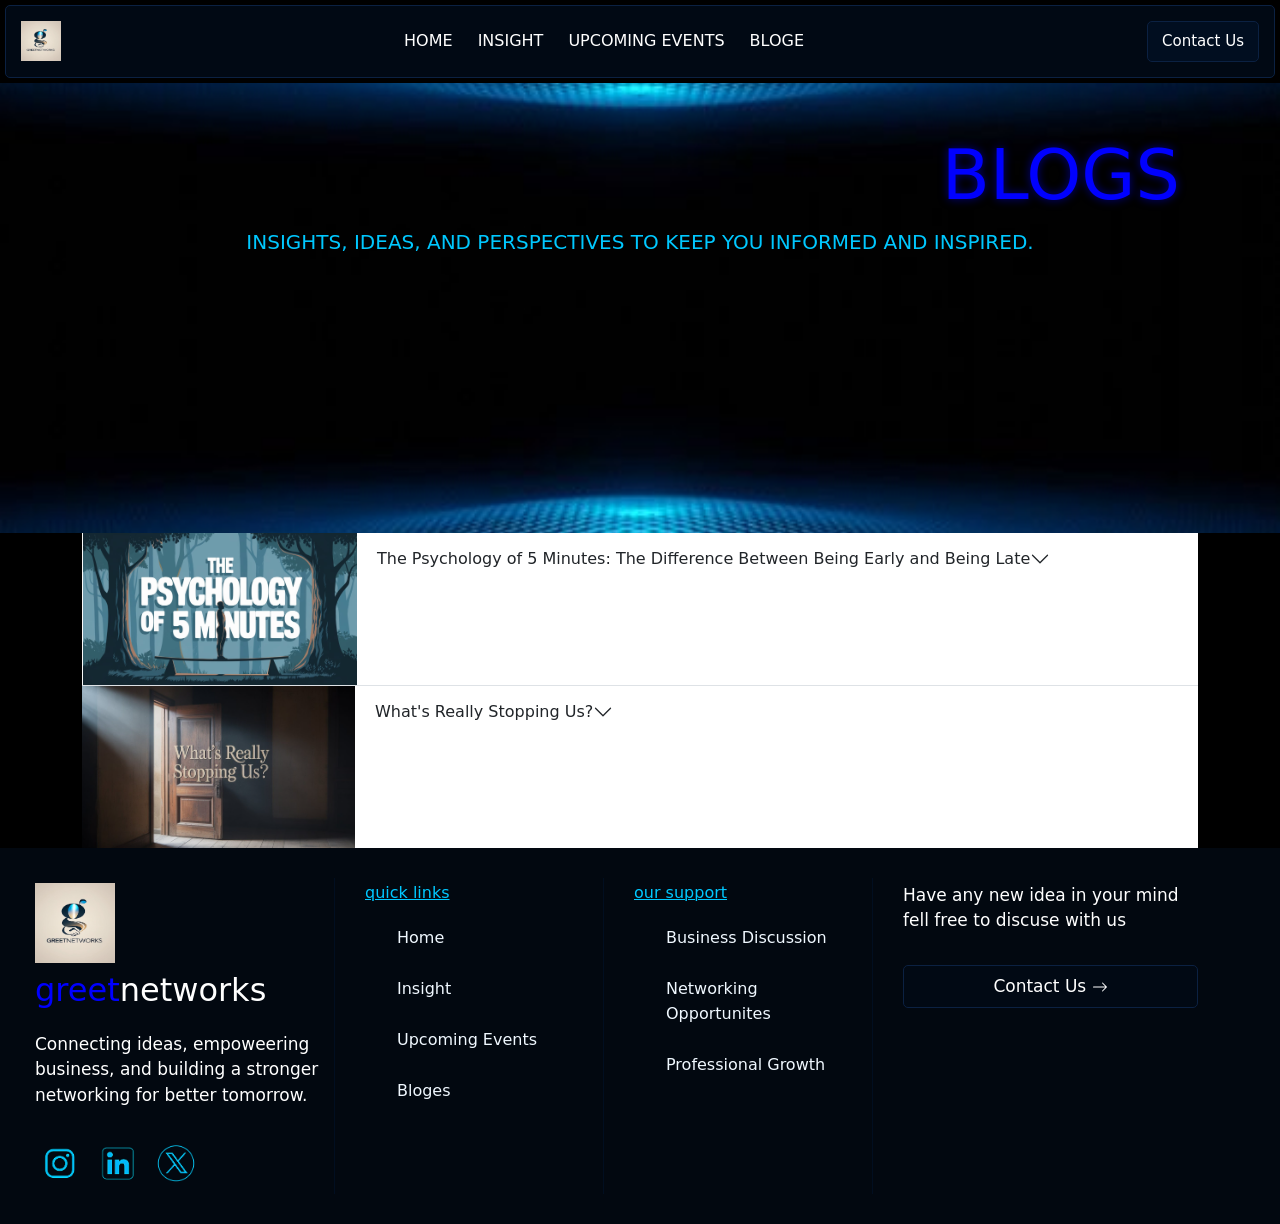
==== blog.html @ 1aab622b "Add files via upload" ====
<!DOCTYPE html>
<html lang="en">
<head>
    <meta charset="UTF-8">
    <meta name="viewport" content="width=device-width, initial-scale=1.0">
    <link rel="stylesheet" href="https://cdn.jsdelivr.net/npm/bootstrap@5.3.8/dist/css/bootstrap.min.css">
    <link rel="stylesheet" href="blog.css">
    <link rel="icon" href="greetnetwork logo.png">
    <title>Greetnetwork</title>
</head>
<body>
    <header id="home">
        <img src="greetnetwork logo.png" alt="">
        <nav>
            <a href="index.html">home</a>
            <a href="insight.html">insight</a>
            <a href="#upcomingevent">upcoming events</a>
            <a href="blog.html">bloge</a>
        </nav>

        <a href="contact.html"><button class="btn" type="button">contact us</button></a>

    </header>
    <!-- --------header end---------------- -->
     <!-- ------------------------banner------------------ -->
      <div class="banner">
        <h1>blogs</h1>
        <p>insights, ideas, and perspectives to keep you informed and inspired.</p>
      </div>

    <!------------------ container1---------- -->
     <div class="accordion accordion-flush container" id="accordionFlushExample" >
        <div class="accordion-item d-flex">
            <div class="img1">
                <img src="5minuts.png" alt="">
            </div>
            <div class="img1">
                <h2 class="accordion-header">
                    <button class="accordion-button collapsed" type="button" data-bs-toggle="collapse" data-bs-target="#flush-collapseOne" aria-expanded="false" aria-controls="flush-collapseOne">
                    The Psychology of 5 Minutes: The Difference Between Being Early and Being Late
                    </button>
                </h2>
                <div id="flush-collapseOne" class="accordion-collapse collapse" data-bs-parent="#accordionFlushExample">
                    <div class="accordion-body">
                        Time is the most precious thing we have but some people treat this differently.
                        Have you ever noticed that some people are always 5 minutes early and some
                        are always 5 minute late. This is what we call the Psychology of 5 minutes.
                        There are two scenarios in this :-
                        <br>
                        <ol>
                            <li><strong>Those who complete their work or arrive the location before 5 minutes.</strong></li>
                            <li><strong>Those who complete their work or arrive the location after 5 minutes.</strong></li>
                        </ol>
                    
                        <i> Let's talk about both the mindset of people how the behave towards the
                            time and how you can do good time management.
                        </i>
                        <b><u>The Five minute Early Mindset</u></b>
                        People those who complete their talk or arrive the place before deadline are have sense of punctuality and professionalism. They have a simple mindset Time is not flexible, it's <b>fixed.</b>  what's defines them :- 
                        <ol>
                            <li>They respect both own and other time.</li>
                            <li>They are more prepared towards their work.</li>
                            <li>They are seen more professional and reliable.</li>
                            <li>They avoid the last minute stress.</li>
                        </ol>
                        <br>
                 
                        These people are more productive and effective towards their work. They believe in early preparation and stay one step ahead from others.
                        <br>
                        <b><u>The Five Minute After Mindset </u></b>
                        On the other hand, their are those people who are always late for 5 minutes. To them, it's okay to be late for 5 minute. They think time is not fixed, it's Flexible. What defines them :- 
                        <ol>
                            <li>They think, I have a time. Which leads to the procrastination ahead.</li>
                            <li>They underestimate the task which lead's to complete that work late.</li>
                            <li>They follow others those who arrive late and completing the work after the deadline.</li>
                            <li>They often have unnecessary rush and stress. </li>
                        </ol>
                    
                    
                    
                    
                        These people are not intentionally late for the work, just there relaxed approach and a bit laziness make them late always. Which make other's angry of frustrated by this.
                        <b><u>How to Overcome the Habit of Being 5 Minutes Late </u></b>
                        If you find yourself  being 5 minute late, don't worry! We have strategy for this which will shift you towards punctuality.
                        <ol>
                            <li><b><u>Set Early Mental Deadlines:</u></b> Make your mind by setting your deadlines or meeting times 10–15 minutes earlier than required.</li>
                            <li> <b><u>Practice Time Awareness:</u></b> Start paying attention to how long tasks actually take instead of assuming you can get them done quickly.</li>
                            <li> <b><u>Remove Last-Minute Distractions:</u></b> Avoid activities that can delay your departure, like checking your phone or making sudden plans.</li>
                            <li> <b><u>Respect Time:</u></b> Remind yourself that time will not adjust for you; you need to adjust for time.</li>
                        </ol>
                    
                    
                        Time management is not only being on time, it's about respect for yourself, work and others. How you treat you those 5 minutes define who you are, you reputation, effectiveness, and success. <br> By shifting a small change can change other's mindset towards you and you will see you self differently like ( a person who is punctual, respect both other's and own time, productive and successful in life).
                        Now, you have to choose on which side you are on The Psychology of 5 Minutes, or you can say in which side you want to be stay!
                    </div>
                </div>
            </div>
        </div>
        <div class="accordion-item d-flex">
            <div class="img1">
                <img src="stopping us.png" alt="">
            </div>


            <div class="img1">
                <h2 class="accordion-header">
                    <button class="accordion-button collapsed" type="button" data-bs-toggle="collapse" data-bs-target="#flush-collapseTwo" aria-expanded="false" aria-controls="flush-collapseTwo">
                    What's Really Stopping Us?
                    </button>
                </h2>
                <div id="flush-collapseTwo" class="accordion-collapse collapse" data-bs-parent="#accordionFlushExample">
                    <div class="accordion-body">
                        We all have dreams, some small, some big, but most of the time, we don’t move forward. We stay stuck. Why? Not because we’re lazy or unmotivated, but because we’re afraid. <br>
                        <br>
                        Here are the four biggest emotional obstacles that stop us from taking action… and how to overcome them.<br>
                        <br>
                        <b><u>1. “Everything I Want to Do Is Impossible”</u></b><br>
                        This fear whispers:<br>
                        “This dream is too big.”<br>
                        “I’m not smart enough.”<br>
                        “People like me don’t do this.”<br>
                        <br>
                        We look at successful people and think they are born different. But the truth is, they felt the same fear, they just started anyway.<br>
                        <br>
                        <b>💡 Solution:</b><br>
                        Take one step at a time. Don’t focus on the full journey. Just start. Start messy, start unsure, but start.<br>
                        Let your actions prove the fear wrong.<br>
                        <br>
                        <b><u>2. Love, “What If I Hurt Someone I Love?”</u></b><br>
                        This fear is quiet but powerful. It says:<br>
                        “If I follow my dream, maybe my parents won’t support me.”<br>
                        “What if I go against my loved ones?”<br>
                        <br>
                        This is especially common when your goals don’t match what your family wants for you.<br>
                        <br>
                        <b>💡 Solution:</b><br>
                        Talk openly. Share your dreams with love, not anger. Most of the time, they’re scared for you, not of you. If they still don’t agree, remind yourself: you’re not doing this against them, you’re doing it for your own life.<br>
                        <br>
                        <i>Love doesn’t mean losing yourself.</i><br>
                        <br>
                        <b><u>3. Fear of Defeat, “What If I Fail?”</u></b><br>
                        This is the most common fear:<br>
                        “What if I try and fail?”<br>
                        “What if people laugh?”<br>
                        “What if I waste my time?”<br>
                        <br>
                        So we wait. We plan. We overthink. But deep inside, we’re scared of failure.<br>
                        <br>
                        <b>💡 Solution:</b><br>
                        Failure isn’t the enemy, not trying is. Every successful person has failed, many times. Let failure become your teacher, not your prison.<br>
                        <br>
                        Ask yourself: What’s worse, failing or never knowing what could’ve been? <br>
                        <br>
                        <b><u>4. Fear of Realizing Your Own Potential</u></b><br>
                        <i>This one is deep and painful.</i><br>
                        <br>
                        You had an idea. You had a dream. But fear stopped you. Now… a part of you is scared of realizing what you could’ve done.<br>
                        <br>
                        You ask:<br>
                        “What if I had started that day?”<br>
                        “What if I didn’t listen to those fears?”<br>
                        “Why didn’t I believe in myself back then?”<br>
                        <br>
                        And now, the fear is not just about failing… it’s about regret.<br>
                        <br>
                        <b>💡 Solution:</b><br>
                        You can’t change the past. But you can change your today. The realization you feel right now is a gift, it’s your second chance. Use it. Don’t let this be another moment you’ll look back on with regret.<br>
                        <br>
                        <b>🌱 In the End…</b><br>
                        All these fears are real. But they’re not stronger than your will.<br>
                        They don’t go away on their own,  you outgrow them by taking action.<br>
                        <br>
                        <i>One small step can break the biggest wall.</i><br>
                        <br>
                        <b><u>So take the step.</u></b><br>
                        You’re not late. You’re right on time.
                    </div>
                </div>
            </div>
        </div>
        
    </div>
<!-- -------------------------footer----------- -->
    <div class="footer">
        <div class="footerleft">
            <section class="ft">
                <img src="greetnetwork logo.png" alt="">
                <h2><span style="color: blue;">greet</span>networks</h2>
            </section>

            <section class="ft">
                <p>Connecting ideas, empoweering business, and building a stronger networking for better tomorrow.</p>
            </section>

            <section class="ftimg">
                <img src="insta.png" alt="">
                <img src="linkedin.png" alt="">
                <img src="x.png" alt="">
            </section>
        </div>
        <div class="footercentreleft">
            <h4>quick links</h4>
            <ul>
                <li><a href="index.html">home</a></li><br>
                <li><a href="insight.html">insight</a></li><br>
                <li><a href="upcoming events">upcoming events</a></li><br>
                <li><a href="blog.html">bloges</a></li><br>
            </ul>
        </div>
        <div class="footercentreright">
            <h4>our support</h4>
            <ul>
                <li><a href="insight.html">business discussion</a></li><br>
                <li><a href="insight.html">networking opportunites</a></li><br>
                <li><a href="insight.html">professional growth</a></li><br>
            </ul>
        </div>
        <div class="footerright">
            <p>Have any new idea in your mind fell free to discuse with us</p>
            <button>contact us
                <svg xmlns="http://www.w3.org/2000/svg" width="16" height="16" fill="currentColor" class="bi bi-arrow-right" viewBox="0 0 16 16">
                    <path fill-rule="evenodd" d="M1 8a.5.5 0 0 1 .5-.5h11.793l-3.147-3.146a.5.5 0 0 1 .708-.708l4 4a.5.5 0 0 1 0 .708l-4 4a.5.5 0 0 1-.708-.708L13.293 8.5H1.5A.5.5 0 0 1 1 8"/>
                </svg>
            </button>
        </div>
    </div>
    <script src="https://cdn.jsdelivr.net/npm/bootstrap@5.3.8/dist/js/bootstrap.bundle.min.js"></script>
    <!-- -------------------footer---------------- -->
</body>
</html>
---- blog.css ----
*{
    box-sizing: border-box;
    margin: 0;
    padding: 0;
}

body{
    background-color: black;
    color: white;
    font-size: 16px;
}

img{
    max-width: 100%;
    display: block;
}

/* --------------header------------ */
header{
    display: flex;
    flex-direction: column;
    justify-content: center;
    align-items: center;
    padding: 10px;
    background-color: #010914;
    margin: 5px;
    border-radius: 5px;
    border: 0.5px solid #0b2142;
    gap: 15px;
}

nav{
    display: flex;
    flex-direction: column;
    align-items: center;
    gap: 15px;
    width: 100%;
}

nav a{
    text-decoration: none;
    color: white;
    text-transform: uppercase;
    font-size: 14px;
}
nav a:hover{
    color: #00C8FF;
    text-decoration-line: underline;
    text-decoration-thickness: 0.5px;
}

header img{
    height: 35px;
    width: 35px;
}

.btn{
    color: white;
    background-color: #010e20;
    border: 0.5px solid #0b2142;
    text-transform: capitalize;
    border-radius: 5px;
    padding: 8px 14px;
    font-size: 14px;
    transition-property: all;
    transition-duration: 0.3s;
}
.btn:hover{
    color: black;
    background-color: #00C8FF;
    scale: 1.02;
    cursor: pointer;
}

/* -----------------banner----------- */
.banner{
    background-image: url(banner5a.png);
    background-size: cover;
    background-repeat: no-repeat;
    background-position: center;
    min-height: 40vh;
    text-align: center;
    text-transform: uppercase;
    padding: 30px 20px;
}
.banner h1{
    color: blue;
    text-shadow: 0px 0px 10px darkblue;
    font-size: clamp(28px, 8vw, 70px);
    text-align: center;
    line-height: 1.2;
}
.banner p{
    color: #00C8FF;
    font-size: clamp(14px, 3vw, 20px);
    margin-top: 10px;
}

/* ---------footer---------------- */
.footer{
    display: grid;
    grid-template-columns: 1fr;
    align-items: stretch;
    background-color: #020810;
    color: white;
    padding: 20px;
    gap: 25px;
}

.footer button{
    color: white;
    background-color: #010914;
    border: 0.5px solid #0b2142;
    text-transform: capitalize;
    border-radius: 5px;
    padding: 8px 14px;
    transition-property: all;
    transition-duration: 0.3s;
}
.footer button:hover{
    color: black;
    background-color: #00C8FF;
    scale: 1.02;
    cursor: pointer;
}

.ft,.ftimg{
    display: flex;
    gap: 8px;
    align-items: center;
    flex-wrap: wrap;
}
.ft img{
    width: 60px;
    height: 60px;
}
.ftimg img{
    width: 45px;
    height: 45px;
    transition-property: all;
    transition-duration: 0.5s;
    border-radius: 10px;
}
.ftimg img:hover{
    scale: 1.02;
    box-shadow: 0px 0px 5px blue;
    cursor: pointer;
}

.footerleft,.footercentreleft,.footercentreright,.footerright{
    display: flex;
    flex-direction: column;
    gap: 15px;
    border-right: none;
    border-bottom: 0.5px solid #010e20;
    padding: 5px 5px 20px;
}
.footerright{
    border-bottom: none;
}

.footer h4{
    color: #00C8FF;
    text-decoration-line: underline;
    text-decoration-thickness: 0.5px;
    font-size: 15px;
}
.footer a{
    text-decoration: none;
    text-transform: capitalize;
    color: aliceblue;
    font-size: 14px;
}
.footer a:hover{
    text-shadow: 0px 0px 10px gold;
    text-decoration-line: underline;
    text-decoration-thickness: 0.5px;
}
ul{
    list-style: none;
}

/* =========================================
   TABLET — 600px and up
   ========================================= */
@media (min-width: 600px){
    header{
        flex-direction: row;
        justify-content: space-between;
        padding: 15px;
    }
    nav{
        flex-direction: row;
        width: auto;
        gap: 25px;
    }
    header img{
        height: 40px;
        width: 40px;
    }
    .btn{
        font-size: 15px;
    }
    .banner{
        padding: 40px 60px;
    }
    .footer{
        grid-template-columns: 1fr 1fr;
    }
    .footerleft,.footercentreleft{
        border-right: 0.5px solid #010e20;
        border-bottom: none;
        padding-bottom: 5px;
    }
}

/* =========================================
   DESKTOP — 992px and up
   ========================================= */
@media (min-width: 992px){
    body{
        font-size: 17px;
    }
    nav a{
        font-size: 16px;
    }
    .banner{
        height: 50vh;
        min-height: unset;
        padding: 50px 100px;
    }
    .banner h1{
        text-align: end;
    }
    .footer{
        grid-template-columns: 25% 20% 20% 25%;
        padding: 30px;
    }
    .footerleft,.footercentreleft,.footercentreright{
        border-right: 0.5px solid #010e20;
        border-bottom: none;
        padding: 5px;
    }
    .ft img{
        width: 80px;
        height: 80px;
    }
    .ftimg img{
        width: 50px;
        height: 50px;
    }
    .footer h4,
    .footer a{
        font-size: 16px;
    }
}
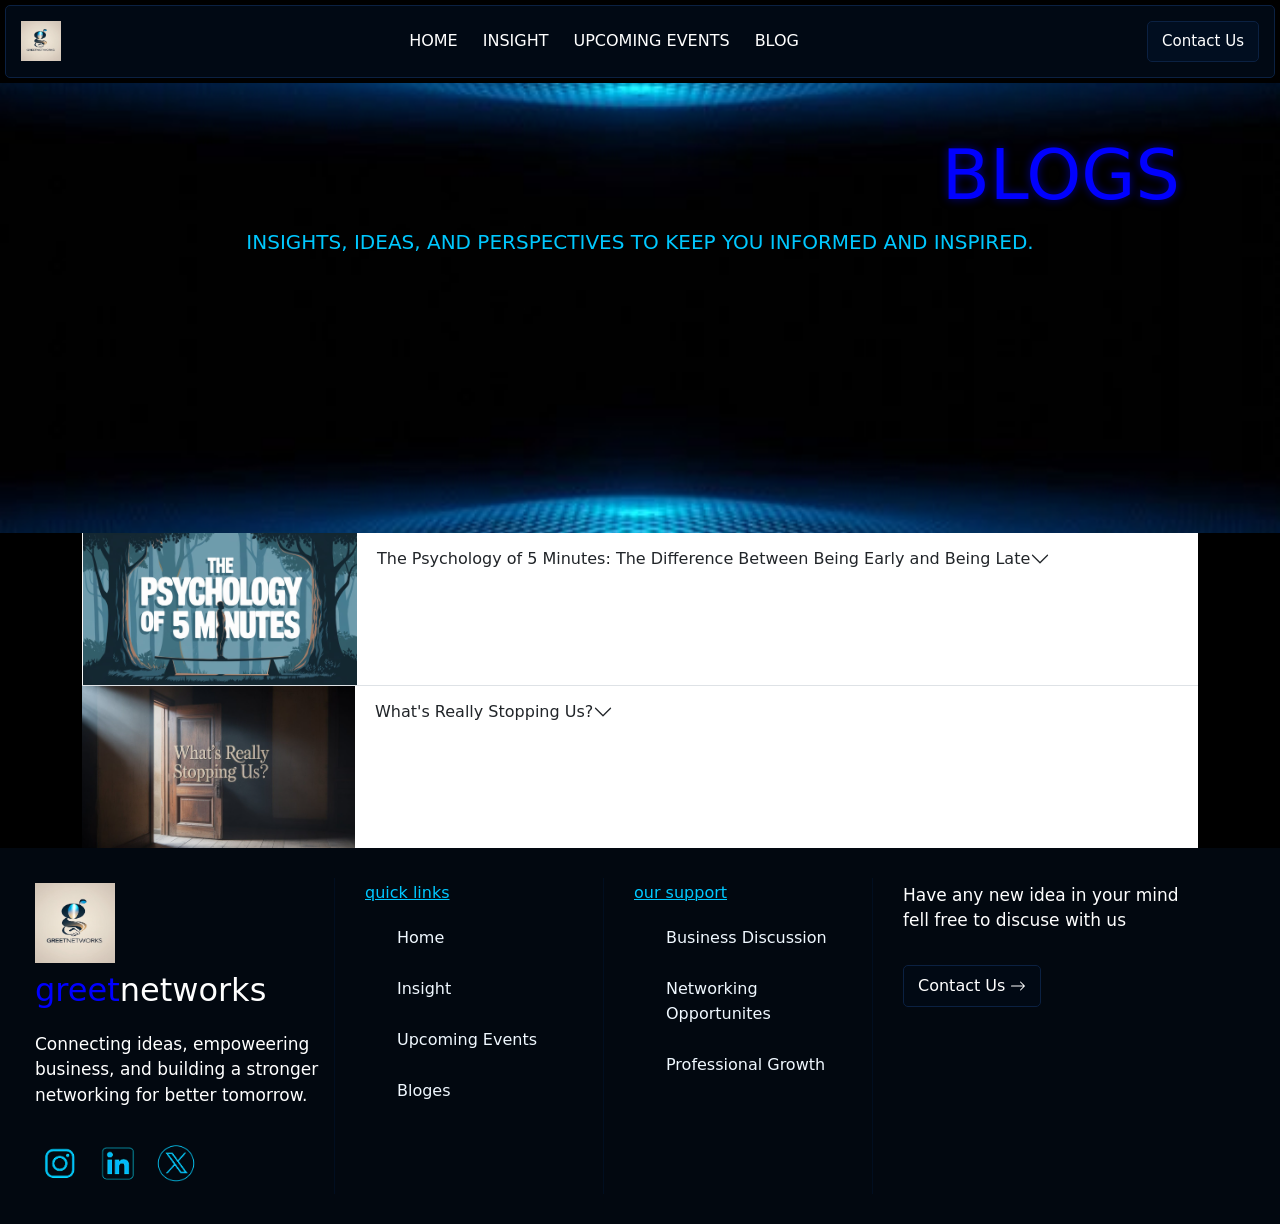
==== commit b0140784: "Update blog.html" ====
--- a/blog.html
+++ b/blog.html
@@ -15,7 +15,7 @@
             <a href="index.html">home</a>
             <a href="insight.html">insight</a>
             <a href="#upcomingevent">upcoming events</a>
-            <a href="blog.html">bloge</a>
+            <a href="blog.html">blog</a>
         </nav>
 
         <a href="contact.html"><button class="btn" type="button">contact us</button></a>
@@ -217,14 +217,16 @@
         </div>
         <div class="footerright">
             <p>Have any new idea in your mind fell free to discuse with us</p>
-            <button>contact us
-                <svg xmlns="http://www.w3.org/2000/svg" width="16" height="16" fill="currentColor" class="bi bi-arrow-right" viewBox="0 0 16 16">
-                    <path fill-rule="evenodd" d="M1 8a.5.5 0 0 1 .5-.5h11.793l-3.147-3.146a.5.5 0 0 1 .708-.708l4 4a.5.5 0 0 1 0 .708l-4 4a.5.5 0 0 1-.708-.708L13.293 8.5H1.5A.5.5 0 0 1 1 8"/>
-                </svg>
-            </button>
+            <a href="contact.html">
+                <button>contact us
+                    <svg xmlns="http://www.w3.org/2000/svg" width="16" height="16" fill="currentColor" class="bi bi-arrow-right" viewBox="0 0 16 16">
+                        <path fill-rule="evenodd" d="M1 8a.5.5 0 0 1 .5-.5h11.793l-3.147-3.146a.5.5 0 0 1 .708-.708l4 4a.5.5 0 0 1 0 .708l-4 4a.5.5 0 0 1-.708-.708L13.293 8.5H1.5A.5.5 0 0 1 1 8"/>
+                    </svg>
+                </button>
+            </a>
         </div>
     </div>
     <script src="https://cdn.jsdelivr.net/npm/bootstrap@5.3.8/dist/js/bootstrap.bundle.min.js"></script>
     <!-- -------------------footer---------------- -->
 </body>
-</html>+</html>
